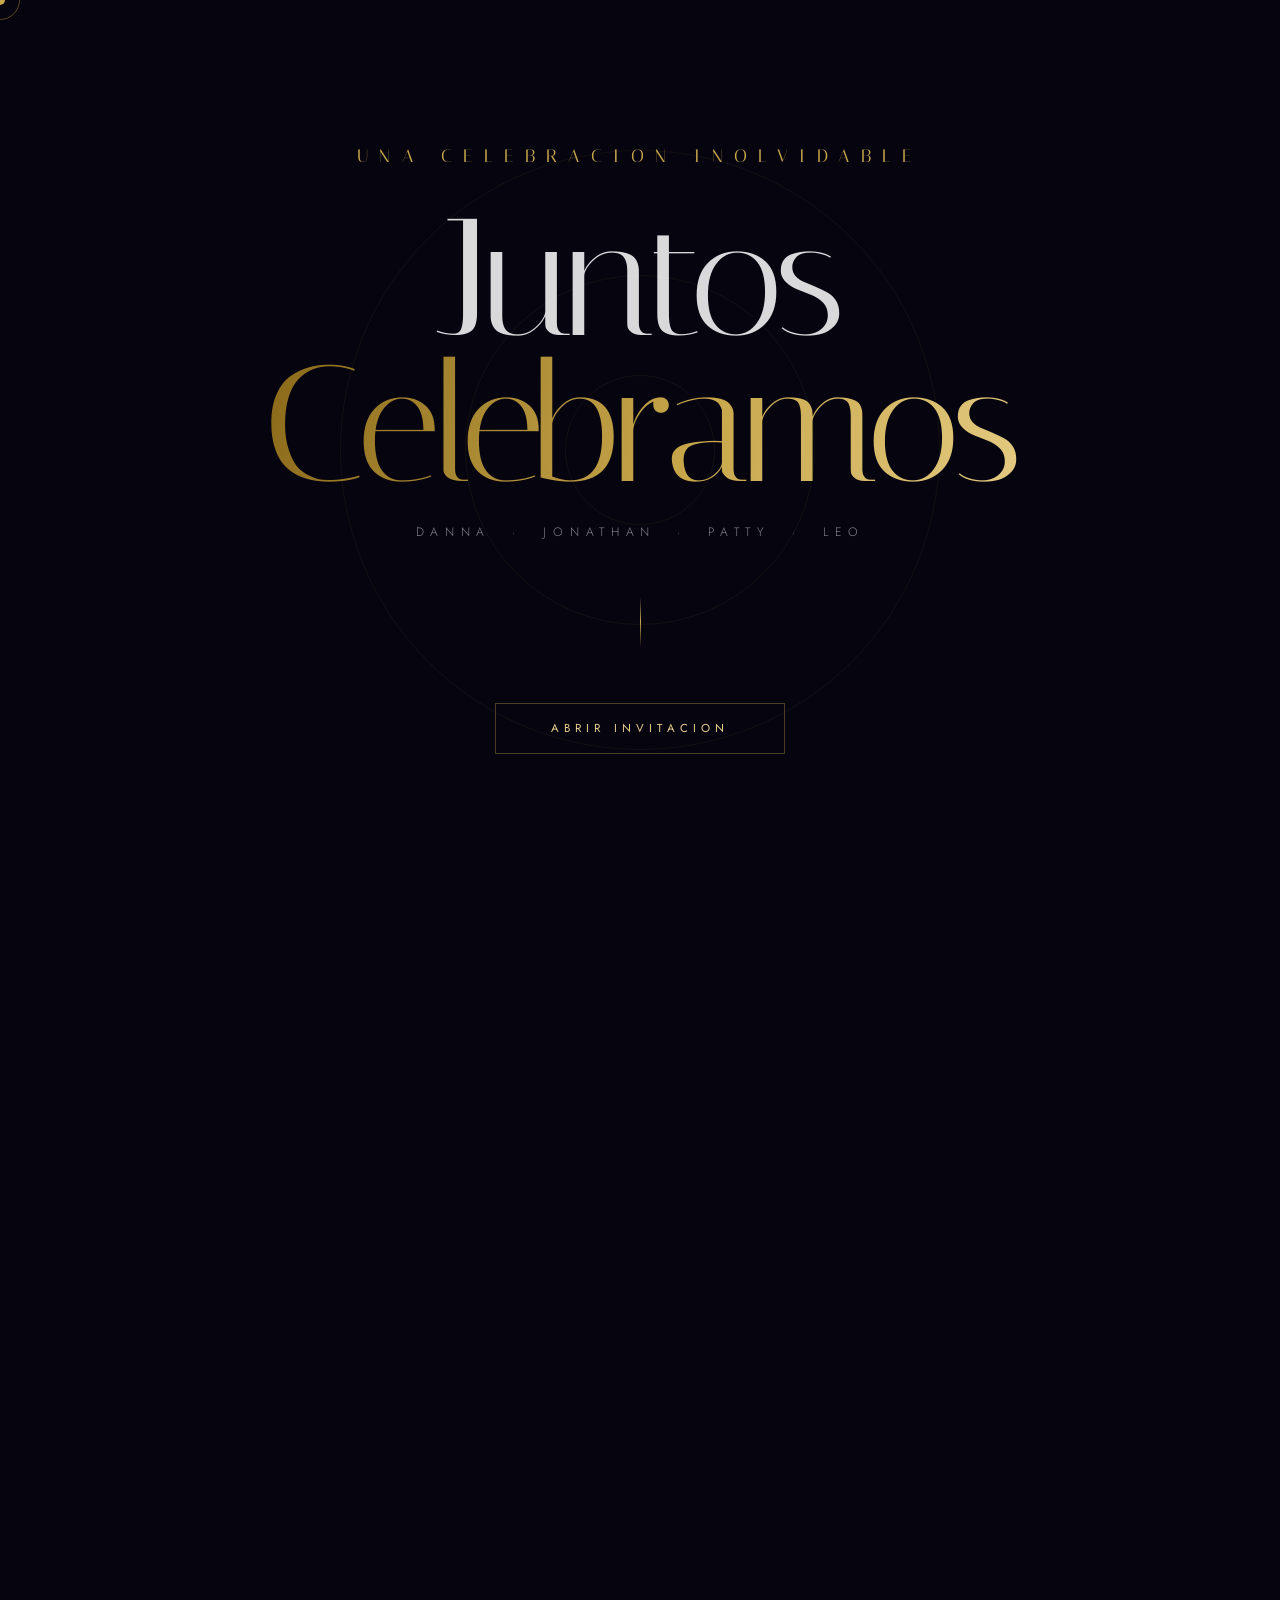
==== k/invitacion_celebracion5.html @ 56199441 "Add files via upload" ====
<!DOCTYPE html>
<html lang="es">
<head>
<meta charset="UTF-8">
<meta name="viewport" content="width=device-width, initial-scale=1.0">
<title>Celebracion - Danna Jonathan Patty Leo</title>
<link href="https://fonts.googleapis.com/css2?family=Italiana&family=EB+Garamond:ital,wght@0,400;1,400&family=Jost:wght@200;300;400;500&display=swap" rel="stylesheet">
<style>
*{margin:0;padding:0;box-sizing:border-box}
:root{--g:#C9A84C;--g2:#E8D08A;--g3:#F7EDBC;--gd:#8A6A1A;--ink:#06040F;--deep:#0C0A1E;--mid:#100E22;--vio:#1A1238;--w:rgba(255,255,255,.85);--wm:rgba(255,255,255,.5);--ws:rgba(255,255,255,.22)}
html{scroll-behavior:smooth}
body{font-family:'Jost',sans-serif;background:var(--ink);color:#fff;overflow-x:hidden;cursor:none}
#CUR{position:fixed;width:10px;height:10px;background:var(--g);border-radius:50%;pointer-events:none;z-index:9999;transform:translate(-50%,-50%);transition:width .2s,height .2s}
#CUR2{position:fixed;width:40px;height:40px;border:1px solid rgba(201,168,76,.4);border-radius:50%;pointer-events:none;z-index:9998;transform:translate(-50%,-50%);transition:width .3s,height .3s,border-color .3s}
body.hov #CUR{width:6px;height:6px;background:#fff}
body.hov #CUR2{width:64px;height:64px;border-color:rgba(201,168,76,.7)}
body.click #CUR{width:16px;height:16px}
body.click #CUR2{width:28px;height:28px}
#BGCV{position:fixed;inset:0;z-index:0;pointer-events:none}
.rpl{position:fixed;border-radius:50%;pointer-events:none;z-index:2;border:1px solid rgba(201,168,76,.5);transform:translate(-50%,-50%) scale(0);animation:rplOut .8s ease-out forwards}
@keyframes rplOut{to{transform:translate(-50%,-50%) scale(6);opacity:0}}
#WS{position:fixed;inset:0;z-index:1000;background:var(--ink);display:flex;flex-direction:column;align-items:center;justify-content:center;transition:clip-path 1.6s cubic-bezier(.9,0,.1,1);overflow:hidden;clip-path:circle(150% at 50% 50%)}
#WS.out{clip-path:circle(0% at 50% 50%)}
.wsring{position:absolute;border-radius:50%;border:1px solid rgba(201,168,76,.07);animation:xpand 7s ease-out infinite}
@keyframes xpand{0%{transform:scale(.1);opacity:.9}100%{transform:scale(5);opacity:0}}
.wslog{font-family:'Italiana',serif;font-size:clamp(.9rem,1.8vw,1.1rem);letter-spacing:.65em;text-transform:uppercase;color:var(--g);margin-bottom:2.5rem;opacity:0;animation:riseIn 1.2s .4s cubic-bezier(.16,1,.3,1) forwards}
.wsh{font-family:'Italiana',serif;font-size:clamp(4rem,13vw,11rem);line-height:.88;text-align:center;letter-spacing:-.03em;opacity:0;animation:riseIn 1.4s .7s cubic-bezier(.16,1,.3,1) forwards}
.wsh .t1{display:block;color:var(--w)}
.wsh .t2{display:block;background:linear-gradient(105deg,var(--gd) 0%,var(--g) 30%,var(--g2) 55%,var(--g3) 70%,var(--g) 100%);background-size:200% auto;-webkit-background-clip:text;-webkit-text-fill-color:transparent;background-clip:text;animation:shine 3s linear infinite 2s}
@keyframes shine{0%{background-position:0%}100%{background-position:200%}}
.wsnm{font-size:clamp(.62rem,1.2vw,.76rem);font-weight:300;letter-spacing:.55em;text-transform:uppercase;color:var(--wm);margin:1.5rem 0 3.5rem;opacity:0;animation:riseIn 1.2s 1.1s cubic-bezier(.16,1,.3,1) forwards}
.wsvl{width:1px;height:50px;background:linear-gradient(180deg,transparent,var(--g),transparent);margin-bottom:3.5rem;opacity:0;animation:fadeIn 1s 1.4s forwards}
.wsbtn{opacity:0;animation:riseIn 1s 1.6s cubic-bezier(.16,1,.3,1) forwards;position:relative;overflow:hidden;padding:1.1rem 3.5rem;background:transparent;border:none;font-family:'Jost',sans-serif;font-size:.72rem;font-weight:400;letter-spacing:.45em;text-transform:uppercase;color:var(--g2);cursor:none}
.wsbtn::before,.wsbtn::after{content:'';position:absolute;border:1px solid rgba(201,168,76,.35);transition:all .5s cubic-bezier(.16,1,.3,1)}
.wsbtn::before{inset:0}.wsbtn::after{inset:-5px;opacity:0}
.wsbtn:hover::before{inset:4px;border-color:rgba(201,168,76,.8)}.wsbtn:hover::after{opacity:1}
.wsbtn .bf{position:absolute;inset:0;background:linear-gradient(135deg,rgba(201,168,76,.04),rgba(201,168,76,.14));transform:scaleX(0);transform-origin:left;transition:transform .4s cubic-bezier(.16,1,.3,1)}
.wsbtn:hover .bf{transform:scaleX(1)}.wsbtn span{position:relative}
#NAV{position:fixed;top:0;left:0;right:0;z-index:500;padding:1.4rem 3rem;display:flex;align-items:center;justify-content:space-between;transition:background .4s,backdrop-filter .4s}
#NAV.sc{background:rgba(6,4,15,.75);backdrop-filter:blur(20px);border-bottom:1px solid rgba(201,168,76,.08)}
.nl{font-family:'Italiana',serif;font-size:1.1rem;letter-spacing:.3em;color:var(--g);text-decoration:none}
.nls{display:flex;gap:2rem}
.nls a{font-size:.62rem;font-weight:300;letter-spacing:.4em;text-transform:uppercase;color:var(--wm);text-decoration:none;cursor:none;transition:color .3s;position:relative}
.nls a::after{content:'';position:absolute;bottom:-3px;left:0;width:0;height:1px;background:var(--g);transition:width .3s}
.nls a:hover{color:var(--g2)}.nls a:hover::after{width:100%}
@media(max-width:600px){.nls{display:none}}
#HERO{min-height:100vh;display:grid;place-items:center;text-align:center;padding:8rem 2rem;overflow:hidden;position:relative;background:radial-gradient(ellipse 80% 60% at 15% 50%,rgba(50,20,120,.35) 0%,transparent 60%),radial-gradient(ellipse 60% 50% at 85% 30%,rgba(201,168,76,.07) 0%,transparent 55%),linear-gradient(170deg,var(--ink) 0%,var(--deep) 40%,var(--vio) 100%)}
.htilt{transform-style:preserve-3d;transition:transform .1s linear;will-change:transform}
.hpre{font-size:.68rem;font-weight:300;letter-spacing:.6em;text-transform:uppercase;color:var(--g);margin-bottom:2rem;opacity:0;transform:translateY(15px);transition:all .8s .1s}
.hh{font-family:'Italiana',serif;font-size:clamp(4.5rem,13vw,11rem);line-height:.87;letter-spacing:-.025em;color:#fff;opacity:0;transform:translateY(25px);transition:all 1s .25s cubic-bezier(.16,1,.3,1);margin-bottom:.15em}
.hh em{display:block;font-style:italic;background:linear-gradient(135deg,var(--gd),var(--g) 40%,var(--g2) 60%,var(--g3));-webkit-background-clip:text;-webkit-text-fill-color:transparent;background-clip:text}
.hrl{display:flex;align-items:center;gap:1.5rem;width:min(420px,80%);margin:2.5rem auto;opacity:0;transition:opacity .8s .5s}
.hrl::before,.hrl::after{content:'';flex:1;height:.5px;background:linear-gradient(90deg,transparent,rgba(201,168,76,.45))}
.hrl::after{background:linear-gradient(270deg,transparent,rgba(201,168,76,.45))}.hrl span{color:var(--g);font-size:1rem;flex-shrink:0}
.hbd{font-size:clamp(.85rem,1.6vw,1rem);font-weight:300;line-height:2;letter-spacing:.04em;color:rgba(255,255,255,.6);max-width:620px;opacity:0;transform:translateY(15px);transition:all .9s .6s}
.hq{margin-top:2.5rem;font-family:'EB Garamond',serif;font-size:clamp(1.05rem,2.3vw,1.45rem);font-style:italic;color:var(--g2);max-width:580px;line-height:1.65;opacity:0;transform:translateY(15px);transition:all .9s .8s}
.hcta{margin-top:3rem;display:flex;gap:1.2rem;justify-content:center;flex-wrap:wrap;opacity:0;transform:translateY(15px);transition:all .9s 1s}
.hi .hpre,.hi .hh,.hi .hrl,.hi .hbd,.hi .hq,.hi .hcta{opacity:1;transform:translateY(0)}
.orb{position:absolute;border-radius:50%;pointer-events:none;filter:blur(80px)}
.o1{width:600px;height:600px;background:rgba(45,20,110,.25);top:-10%;left:-15%}
.o2{width:400px;height:400px;background:rgba(201,168,76,.06);bottom:0;right:-10%}
.scue{position:absolute;bottom:3rem;left:50%;transform:translateX(-50%);display:flex;flex-direction:column;align-items:center;gap:.6rem;opacity:0;animation:fadeIn 1s 3s forwards}
.scue span{font-size:.58rem;letter-spacing:.45em;text-transform:uppercase;color:var(--ws)}
.scl{width:1px;height:50px;background:linear-gradient(180deg,rgba(201,168,76,.5),transparent);animation:sclA 2s ease-in-out infinite}
@keyframes sclA{0%{transform:scaleY(0);transform-origin:top;opacity:0}50%{transform:scaleY(1);transform-origin:top;opacity:1}51%{transform-origin:bottom}100%{transform:scaleY(0);transform-origin:bottom;opacity:0}}
.ba{display:inline-flex;align-items:center;gap:.6rem;padding:.9rem 2.2rem;border:1px solid rgba(201,168,76,.35);border-radius:50px;background:transparent;color:var(--g2);font-family:'Jost',sans-serif;font-size:.68rem;font-weight:400;letter-spacing:.35em;text-transform:uppercase;cursor:none;text-decoration:none;transition:all .35s cubic-bezier(.16,1,.3,1);position:relative;overflow:hidden}
.ba::before{content:'';position:absolute;inset:0;background:rgba(201,168,76,.08);transform:scaleX(0);transform-origin:left;transition:transform .35s cubic-bezier(.16,1,.3,1)}
.ba:hover::before{transform:scaleX(1)}.ba:hover{border-color:rgba(201,168,76,.65);transform:translateY(-3px);box-shadow:0 12px 30px rgba(201,168,76,.12)}.ba span{position:relative}
.bs{display:inline-flex;align-items:center;gap:.6rem;padding:.9rem 2.2rem;border:none;border-radius:50px;background:linear-gradient(105deg,var(--gd),var(--g),var(--g2));background-size:200% auto;color:#06040F;font-family:'Jost',sans-serif;font-size:.68rem;font-weight:500;letter-spacing:.35em;text-transform:uppercase;cursor:none;text-decoration:none;transition:all .35s cubic-bezier(.16,1,.3,1)}
.bs:hover{background-position:100%;transform:translateY(-3px);box-shadow:0 12px 30px rgba(201,168,76,.35)}
.mq-wrap{overflow:hidden;border-top:1px solid rgba(201,168,76,.1);border-bottom:1px solid rgba(201,168,76,.1);padding:.8rem 0;background:rgba(201,168,76,.03);position:relative;z-index:2}
.mq-track{display:flex;width:max-content;animation:mqScroll 28s linear infinite}
.mq-track:hover{animation-play-state:paused}
.mq-item{font-family:'Italiana',serif;font-size:1.3rem;color:rgba(201,168,76,.5);padding:0 3rem;white-space:nowrap;transition:color .3s;cursor:none}
.mq-item:hover{color:var(--g2)}.mq-sep{color:rgba(201,168,76,.25);padding:0 .5rem}
@keyframes mqScroll{from{transform:translateX(0)}to{transform:translateX(-50%)}}
.sec{padding:7rem 2rem;overflow:hidden;position:relative;z-index:1}
.sec-in{max-width:1080px;margin:0 auto}
.ey{display:block;font-size:.62rem;font-weight:400;letter-spacing:.55em;text-transform:uppercase;color:var(--g);margin-bottom:1.2rem}
.sh{font-family:'Italiana',serif;font-size:clamp(2.8rem,6vw,5.2rem);line-height:1;color:#fff}
.sh em{font-style:italic;color:var(--g2)}
.rv{opacity:0;transform:translateY(32px);transition:opacity .9s cubic-bezier(.16,1,.3,1),transform .9s cubic-bezier(.16,1,.3,1)}
.rv.on{opacity:1;transform:none}
.rv[data-d="1"]{transition-delay:.1s}.rv[data-d="2"]{transition-delay:.2s}.rv[data-d="3"]{transition-delay:.3s}.rv[data-d="4"]{transition-delay:.4s}.rv[data-d="5"]{transition-delay:.5s}
#CD{background:radial-gradient(ellipse 70% 50% at 50% 50%,rgba(45,20,110,.3) 0%,transparent 70%),var(--deep);text-align:center}
.cdr{display:flex;align-items:flex-start;justify-content:center;gap:clamp(.5rem,2vw,1.5rem);flex-wrap:wrap;margin-top:4rem}
.cdu{display:flex;flex-direction:column;align-items:center;gap:.8rem}
.cdf{width:clamp(75px,13vw,115px);height:clamp(75px,13vw,115px);position:relative;display:flex;align-items:center;justify-content:center;cursor:none}
.cdf::before{content:'';position:absolute;inset:0;border-radius:16px;background:linear-gradient(145deg,rgba(255,255,255,.03),rgba(255,255,255,.01));border:1px solid rgba(201,168,76,.15);box-shadow:inset 0 1px 0 rgba(201,168,76,.1),0 20px 40px rgba(0,0,0,.4)}
.cdf::after{content:'';position:absolute;top:0;left:20%;right:20%;height:1px;background:linear-gradient(90deg,transparent,rgba(201,168,76,.4),transparent)}
.cdf.pa{animation:cdP .3s ease}
@keyframes cdP{0%{transform:scale(1)}50%{transform:scale(1.05)}100%{transform:scale(1)}}
.cdn{font-family:'Italiana',serif;font-size:clamp(2rem,5vw,3.2rem);color:var(--g2);position:relative;line-height:1}
.cdl{font-size:.58rem;font-weight:300;letter-spacing:.45em;text-transform:uppercase;color:var(--ws)}
.cddot{font-family:'Italiana',serif;font-size:2rem;color:rgba(201,168,76,.25);align-self:center;margin-top:-1.5rem;user-select:none}
#GR{background:radial-gradient(ellipse 90% 60% at -10% 60%,rgba(40,15,100,.4) 0%,transparent 55%),var(--mid)}
.grlay{display:grid;grid-template-columns:1fr 1fr;gap:4rem;align-items:center;margin-top:4rem}
@media(max-width:768px){.grlay,.bdlay{grid-template-columns:1fr;gap:3rem}}
.grvis{position:relative;height:400px;display:flex;align-items:center;justify-content:center}
.gorb{position:absolute;width:280px;height:280px;border-radius:50%;background:radial-gradient(circle at 35% 35%,rgba(201,168,76,.12) 0%,rgba(40,15,100,.15) 50%,transparent 70%);border:1px solid rgba(201,168,76,.1);animation:slPulse 5s ease-in-out infinite}
.gorb2{position:absolute;width:200px;height:200px;border-radius:50%;border:1px dashed rgba(201,168,76,.12);animation:slSpin 20s linear infinite}
@keyframes slPulse{0%,100%{transform:scale(1);opacity:.7}50%{transform:scale(1.08);opacity:1}}
@keyframes slSpin{from{transform:rotate(0deg)}to{transform:rotate(360deg)}}
.giw{position:relative;z-index:1;cursor:none}.gif{font-size:5rem;filter:drop-shadow(0 0 30px rgba(201,168,76,.4));animation:floatI 4s ease-in-out infinite;display:block;transition:transform .3s}
@keyframes floatI{0%,100%{transform:translateY(0)}50%{transform:translateY(-14px)}}
.giw:hover .gif{animation:none;transform:scale(1.2) rotate(-8deg)}
.gtag{position:absolute;background:rgba(12,9,30,.85);border:1px solid rgba(201,168,76,.2);backdrop-filter:blur(10px);border-radius:50px;padding:.5rem 1.2rem;font-size:.72rem;font-weight:300;letter-spacing:.2em;color:var(--g2);transition:all .3s;cursor:none}
.gtag:hover{background:rgba(201,168,76,.1);border-color:rgba(201,168,76,.4);transform:scale(1.05)}
.gt1{top:15%;left:0}.gt2{bottom:20%;right:0}
.gnm{font-family:'Italiana',serif;font-size:clamp(2.2rem,4.5vw,3.5rem);line-height:1.05;color:#fff;margin-bottom:1.5rem}
.gnm em{font-style:italic;color:var(--g2)}
.gbdy{font-size:.9rem;font-weight:300;line-height:1.95;color:rgba(255,255,255,.58);margin-bottom:2rem}
.pill{display:inline-flex;align-items:center;gap:.6rem;padding:.55rem 1.2rem;border:1px solid rgba(201,168,76,.2);border-radius:50px;font-size:.68rem;font-weight:400;letter-spacing:.25em;text-transform:uppercase;color:var(--g);background:rgba(201,168,76,.04);transition:all .3s;cursor:none}
.pill:hover{background:rgba(201,168,76,.1);border-color:rgba(201,168,76,.4);transform:translateY(-2px)}.pill::before{content:'';width:5px;height:5px;border-radius:50%;background:var(--g);flex-shrink:0}
#BD{background:radial-gradient(ellipse 80% 55% at 110% 40%,rgba(35,15,90,.45) 0%,transparent 55%),var(--deep);overflow:hidden}
#CFW{position:absolute;inset:0;pointer-events:none;overflow:hidden}
.cp{position:absolute;top:-10px;width:6px;height:10px;border-radius:2px;animation:cfA linear infinite}
@keyframes cfA{0%{transform:translateY(0) rotate(0deg);opacity:1}100%{transform:translateY(105vh) rotate(600deg);opacity:.3}}
.bdlay{display:grid;grid-template-columns:1fr 1fr;gap:4rem;align-items:center;margin-top:4rem}
.bcard{background:rgba(255,255,255,.025);border:1px solid rgba(201,168,76,.12);border-radius:20px;padding:2rem;display:flex;align-items:center;gap:1.5rem;transition:all .45s cubic-bezier(.16,1,.3,1);position:relative;overflow:hidden;cursor:none;margin-bottom:1.5rem}
.bcard::before{content:'';position:absolute;inset:0;background:linear-gradient(135deg,rgba(201,168,76,.04) 0%,transparent 50%);opacity:0;transition:opacity .4s}
.bcard:hover{transform:translateX(10px) scale(1.01);border-color:rgba(201,168,76,.35);box-shadow:0 0 40px rgba(201,168,76,.07)}.bcard:hover::before{opacity:1}
.bico{font-size:2.5rem;flex-shrink:0;filter:drop-shadow(0 0 12px rgba(201,168,76,.4));transition:transform .3s}
.bcard:hover .bico{transform:scale(1.2) rotate(10deg)}
.bnm{font-family:'Italiana',serif;font-size:clamp(1.5rem,3vw,2.2rem);color:#fff;line-height:1;margin-bottom:.4rem}
.bsub{font-size:.8rem;font-weight:300;color:rgba(255,255,255,.45);line-height:1.6}
#GA{background:var(--mid);text-align:center}
.gg{display:grid;grid-template-columns:repeat(2,1fr);gap:1.2rem;margin-top:4rem;perspective:1200px}
@media(max-width:600px){.gg{grid-template-columns:1fr}}
.gc{aspect-ratio:4/3;perspective:600px;cursor:none}
.gin{width:100%;height:100%;transform-style:preserve-3d;transition:transform .7s cubic-bezier(.16,1,.3,1);position:relative}
.gc:hover .gin{transform:rotateY(180deg)}
.gfront,.gback{position:absolute;inset:0;border-radius:16px;backface-visibility:hidden;display:flex;flex-direction:column;align-items:center;justify-content:center;gap:.8rem;border:1px solid rgba(201,168,76,.12)}
.gfront{background:linear-gradient(135deg,rgba(40,20,90,.4),rgba(8,6,16,.8))}
.gback{background:linear-gradient(135deg,rgba(20,10,50,.9),rgba(201,168,76,.08));transform:rotateY(180deg);padding:1.5rem}
.gfi{font-size:2.5rem;opacity:.35}.gft{font-family:'EB Garamond',serif;font-size:1rem;font-style:italic;color:rgba(255,255,255,.25)}
.gbt{font-family:'Italiana',serif;font-size:1.4rem;color:var(--g2);margin-bottom:.5rem}
.gbb{font-size:.78rem;font-weight:300;color:rgba(255,255,255,.5);line-height:1.7}
.ghint{font-size:.62rem;font-weight:300;letter-spacing:.4em;text-transform:uppercase;color:rgba(255,255,255,.2);margin-top:1.5rem}
#MSG{background:radial-gradient(ellipse 70% 60% at 50% 50%,rgba(25,10,70,.5) 0%,transparent 65%),var(--mid);text-align:center}
.mcw{position:relative;margin:3.5rem auto 0;max-width:700px;border-radius:20px;border:1px solid rgba(201,168,76,.12);overflow:hidden;background:rgba(255,255,255,.015)}
#MCV{display:block;width:100%;height:300px;cursor:none}
.mhint{font-size:.62rem;font-weight:300;letter-spacing:.4em;text-transform:uppercase;color:rgba(255,255,255,.2);margin-top:1rem}
.mwords{display:flex;flex-wrap:wrap;justify-content:center;gap:.7rem;margin-top:2.5rem;max-width:700px;margin-left:auto;margin-right:auto}
.mw{padding:.5rem 1.2rem;border:1px solid rgba(201,168,76,.15);border-radius:50px;font-size:.75rem;font-weight:300;letter-spacing:.2em;color:rgba(255,255,255,.45);cursor:none;transition:all .3s;user-select:none}
.mw:hover,.mw.act{background:rgba(201,168,76,.1);border-color:rgba(201,168,76,.4);color:var(--g2);transform:scale(1.05)}
#DT{background:radial-gradient(ellipse 80% 60% at 50% 100%,rgba(30,15,80,.4) 0%,transparent 60%),var(--vio)}
.dg{display:grid;grid-template-columns:repeat(3,1fr);gap:1.5rem;margin-top:4rem}
@media(max-width:600px){.dg{grid-template-columns:1fr}}
.dc{position:relative;background:rgba(255,255,255,.02);border:1px solid rgba(201,168,76,.12);border-radius:20px;padding:3rem 2rem 2.5rem;text-align:center;overflow:hidden;transition:all .4s cubic-bezier(.16,1,.3,1);cursor:none}
.dc::after{content:'';position:absolute;top:0;left:0;right:0;height:1px;background:linear-gradient(90deg,transparent,var(--g),transparent);transform:scaleX(0);transition:transform .4s}
.dc:hover{transform:translateY(-8px);border-color:rgba(201,168,76,.25);box-shadow:0 30px 60px rgba(0,0,0,.5)}.dc:hover::after{transform:scaleX(1)}
.dico{font-size:2.8rem;margin-bottom:1.5rem;display:block;filter:drop-shadow(0 0 15px rgba(201,168,76,.35))}
.dlbl{font-size:.6rem;font-weight:400;letter-spacing:.5em;text-transform:uppercase;color:var(--g);margin-bottom:.6rem}
.dval{font-family:'EB Garamond',serif;font-size:clamp(1.1rem,2vw,1.5rem);color:var(--w);line-height:1.4}
.dedit{font-size:.7rem;font-weight:300;color:rgba(255,255,255,.2);margin-top:.4rem;font-style:italic}
#MP{background:var(--deep)}
.mf{margin-top:3.5rem;border-radius:20px;overflow:hidden;border:1px solid rgba(201,168,76,.12);height:360px;background:radial-gradient(ellipse at 40% 60%,rgba(40,20,90,.5) 0%,rgba(8,6,16,.9) 70%);display:flex;flex-direction:column;align-items:center;justify-content:center;gap:1.5rem;position:relative;transition:border-color .3s}
.mf:hover{border-color:rgba(201,168,76,.25)}
.mico{font-size:3.5rem;filter:drop-shadow(0 0 20px rgba(201,168,76,.5))}.mcap{font-family:'EB Garamond',serif;font-size:1.2rem;font-style:italic;color:rgba(255,255,255,.3)}
#RV{background:radial-gradient(ellipse 90% 70% at 50% 0%,rgba(35,15,90,.4) 0%,transparent 55%),var(--mid);text-align:center}
.rw{max-width:540px;margin:3.5rem auto 0}
.inp,.ta{width:100%;background:rgba(255,255,255,.03);border:1px solid rgba(201,168,76,.15);border-radius:12px;padding:1.05rem 1.4rem;font-family:'Jost',sans-serif;font-size:.88rem;font-weight:300;color:#fff;outline:none;margin-bottom:1rem;transition:all .3s}
.inp::placeholder,.ta::placeholder{color:rgba(255,255,255,.22)}
.inp:focus,.ta:focus{border-color:rgba(201,168,76,.4);background:rgba(255,255,255,.05);box-shadow:0 0 0 4px rgba(201,168,76,.05)}
.ta{min-height:110px;resize:vertical}
.rctr{display:flex;align-items:center;gap:1rem;margin-bottom:1rem;border:1px solid rgba(201,168,76,.15);border-radius:12px;padding:.6rem 1rem;background:rgba(255,255,255,.02)}
.rctr span{font-size:.72rem;font-weight:300;letter-spacing:.3em;text-transform:uppercase;color:rgba(255,255,255,.4);flex:1}
.cb{width:36px;height:36px;border-radius:50%;border:1px solid rgba(201,168,76,.25);background:transparent;color:var(--g2);font-size:1.1rem;cursor:none;transition:all .3s;display:flex;align-items:center;justify-content:center}
.cb:hover{background:rgba(201,168,76,.1);border-color:rgba(201,168,76,.5)}
.cnum{font-family:'Italiana',serif;font-size:1.6rem;color:var(--g2);min-width:30px;text-align:center}
.moods{display:flex;gap:.7rem;justify-content:center;flex-wrap:wrap;margin-bottom:1.2rem}
.mb{padding:.45rem 1rem;border:1px solid rgba(201,168,76,.15);border-radius:50px;background:transparent;color:rgba(255,255,255,.45);font-family:'Jost',sans-serif;font-size:.75rem;cursor:none;transition:all .3s}
.mb:hover,.mb.sel{background:rgba(201,168,76,.1);border-color:rgba(201,168,76,.4);color:var(--g2)}
.bg{width:100%;padding:1.15rem;border:none;border-radius:12px;cursor:none;font-family:'Jost',sans-serif;font-size:.75rem;font-weight:500;letter-spacing:.4em;text-transform:uppercase;color:#06040F;background:linear-gradient(105deg,#A07820 0%,var(--g) 30%,var(--g2) 55%,var(--g3) 75%,var(--g) 100%);background-size:200% auto;transition:all .4s;margin-top:.5rem;position:relative;overflow:hidden}
.bg:hover{background-position:100%;transform:translateY(-3px);box-shadow:0 15px 40px rgba(201,168,76,.3)}.bg::after{content:'';position:absolute;inset:0;background:linear-gradient(90deg,transparent 25%,rgba(255,255,255,.15) 50%,transparent 75%);transform:translateX(-100%);transition:transform .5s}.bg:hover::after{transform:translateX(100%)}
.sbox{display:none;padding:3.5rem 2rem;border:1px solid rgba(201,168,76,.2);border-radius:20px;background:rgba(201,168,76,.04);text-align:center}
.si{font-size:3.5rem;display:block;margin-bottom:1.2rem;animation:pop .5s cubic-bezier(.16,1,.3,1)}
@keyframes pop{from{transform:scale(0)}to{transform:scale(1)}}
.sh2{font-family:'Italiana',serif;font-size:2.2rem;color:var(--g2);margin-bottom:.8rem}
.sp{font-size:.88rem;font-weight:300;color:rgba(255,255,255,.5);line-height:1.7}
.sw{display:flex;align-items:center;justify-content:center;gap:3px;height:24px;margin-top:.8rem}
.sb2{width:3px;border-radius:2px;background:var(--g);animation:swA .8s ease-in-out infinite}
.sb2:nth-child(1){animation-delay:0s}.sb2:nth-child(2){animation-delay:.1s}.sb2:nth-child(3){animation-delay:.2s}.sb2:nth-child(4){animation-delay:.3s}.sb2:nth-child(5){animation-delay:.4s}
@keyframes swA{0%,100%{height:4px;opacity:.4}50%{height:20px;opacity:1}}
#FN{padding:10rem 2rem;background:radial-gradient(ellipse 70% 60% at 50% 50%,rgba(30,10,80,.5) 0%,transparent 65%),var(--ink);text-align:center}
.fst{display:flex;justify-content:center;gap:1.5rem;color:var(--g);font-size:.7rem;letter-spacing:.5em;margin-bottom:3rem}
.fq{font-family:'EB Garamond',serif;font-size:clamp(1.2rem,2.8vw,2rem);font-style:italic;font-weight:400;line-height:1.7;color:rgba(255,255,255,.65);max-width:680px;margin:0 auto 3rem}
.fq::before{content:'\201C';font-size:5rem;line-height:0;display:block;color:rgba(201,168,76,.2);margin-bottom:1rem}
.fnm{font-family:'Italiana',serif;font-size:clamp(1.8rem,4.5vw,3.5rem);background:linear-gradient(135deg,var(--gd),var(--g),var(--g2));-webkit-background-clip:text;-webkit-text-fill-color:transparent;background-clip:text;letter-spacing:.08em;cursor:none}
footer{background:rgba(0,0,0,.5);border-top:1px solid rgba(201,168,76,.08);padding:2.5rem 2rem;text-align:center;position:relative;z-index:1}
.ftl{width:100px;height:1px;background:linear-gradient(90deg,transparent,rgba(201,168,76,.3),transparent);margin:0 auto 1.5rem}
.ftt{font-size:.62rem;font-weight:300;letter-spacing:.4em;text-transform:uppercase;color:rgba(255,255,255,.18)}
#TOAST{position:fixed;bottom:2rem;left:50%;transform:translateX(-50%) translateY(80px);background:rgba(12,9,30,.92);border:1px solid rgba(201,168,76,.3);border-radius:50px;padding:.7rem 1.8rem;font-size:.72rem;font-weight:300;letter-spacing:.2em;color:var(--g2);backdrop-filter:blur(20px);z-index:800;transition:transform .4s cubic-bezier(.16,1,.3,1),opacity .4s;opacity:0;white-space:nowrap}
#TOAST.show{transform:translateX(-50%) translateY(0);opacity:1}
.fwcv{position:fixed;inset:0;pointer-events:none;z-index:200}
@keyframes riseIn{from{opacity:0;transform:translateY(22px)}to{opacity:1;transform:translateY(0)}}
@keyframes fadeIn{from{opacity:0}to{opacity:1}}

/* ── MUSIC VISUALIZER ── */
#MUS{background:radial-gradient(ellipse 80% 60% at 50% 50%,rgba(20,8,60,.6) 0%,transparent 65%),var(--ink);text-align:center}
.mus-wrap{position:relative;max-width:700px;margin:3.5rem auto 0;border-radius:20px;overflow:hidden;border:1px solid rgba(201,168,76,.12);padding:2.5rem 2rem;background:rgba(255,255,255,.015)}
#MVC{display:block;width:100%;height:120px}
.mus-controls{display:flex;align-items:center;justify-content:center;gap:1.5rem;margin-top:1.5rem;flex-wrap:wrap}
.mus-btn{width:52px;height:52px;border-radius:50%;border:1px solid rgba(201,168,76,.3);background:rgba(201,168,76,.05);color:var(--g2);font-size:1.3rem;cursor:none;transition:all .3s;display:flex;align-items:center;justify-content:center}
.mus-btn:hover{background:rgba(201,168,76,.15);border-color:rgba(201,168,76,.6);transform:scale(1.1);box-shadow:0 0 20px rgba(201,168,76,.2)}
.mus-btn.active{background:rgba(201,168,76,.2);border-color:var(--g)}
.mus-track{flex:1;max-width:300px;height:2px;background:rgba(255,255,255,.08);border-radius:2px;cursor:none;position:relative}
.mus-progress{height:100%;background:linear-gradient(90deg,var(--gd),var(--g));border-radius:2px;width:0%;transition:width .1s linear}
.mus-label{font-size:.65rem;font-weight:300;letter-spacing:.4em;text-transform:uppercase;color:rgba(255,255,255,.3)}
.mus-songs{display:flex;gap:.7rem;justify-content:center;flex-wrap:wrap;margin-top:1.5rem}
.msong{padding:.4rem 1rem;border:1px solid rgba(201,168,76,.12);border-radius:50px;font-size:.68rem;font-weight:300;letter-spacing:.15em;color:rgba(255,255,255,.4);cursor:none;transition:all .3s}
.msong:hover,.msong.on{background:rgba(201,168,76,.08);border-color:rgba(201,168,76,.3);color:var(--g2)}

/* ── TIMELINE ── */
#TL{background:radial-gradient(ellipse 70% 55% at 0% 50%,rgba(35,15,90,.4) 0%,transparent 55%),var(--mid)}
.tl-line{position:relative;max-width:700px;margin:4rem auto 0;padding-left:2rem}
.tl-line::before{content:'';position:absolute;left:0;top:0;bottom:0;width:1px;background:linear-gradient(180deg,transparent,rgba(201,168,76,.4) 10%,rgba(201,168,76,.4) 90%,transparent)}
.tl-item{position:relative;padding:0 0 3rem 2.5rem;cursor:none}
.tl-item::before{content:'';position:absolute;left:-5px;top:6px;width:11px;height:11px;border-radius:50%;background:var(--ink);border:2px solid rgba(201,168,76,.4);transition:all .4s;box-shadow:0 0 0 0 rgba(201,168,76,.3)}
.tl-item:hover::before{border-color:var(--g);box-shadow:0 0 0 6px rgba(201,168,76,.12);background:rgba(201,168,76,.1)}
.tl-dot-glow{position:absolute;left:-8px;top:3px;width:17px;height:17px;border-radius:50%;background:rgba(201,168,76,.08);opacity:0;transition:opacity .3s}
.tl-item:hover .tl-dot-glow{opacity:1;animation:dotPulse 1.5s ease-in-out infinite}
@keyframes dotPulse{0%,100%{transform:scale(1)}50%{transform:scale(1.5)}}
.tl-year{font-size:.6rem;font-weight:400;letter-spacing:.5em;text-transform:uppercase;color:var(--g);margin-bottom:.4rem}
.tl-title{font-family:'Italiana',serif;font-size:clamp(1.3rem,2.5vw,1.8rem);color:#fff;margin-bottom:.5rem;line-height:1.1}
.tl-body{font-size:.85rem;font-weight:300;line-height:1.85;color:rgba(255,255,255,.5)}
.tl-emoji{position:absolute;right:0;top:0;font-size:2rem;filter:drop-shadow(0 0 10px rgba(201,168,76,.3));opacity:.6;transition:opacity .3s,transform .3s}
.tl-item:hover .tl-emoji{opacity:1;transform:scale(1.2) rotate(-5deg)}

/* ── PHOTO UPLOAD ── */
#PH{background:radial-gradient(ellipse 80% 50% at 80% 50%,rgba(30,10,80,.4) 0%,transparent 55%),var(--deep)}
.ph-grid{display:grid;grid-template-columns:repeat(3,1fr);gap:1rem;margin-top:3.5rem;max-width:800px;margin-left:auto;margin-right:auto}
@media(max-width:600px){.ph-grid{grid-template-columns:repeat(2,1fr)}}
.ph-slot{aspect-ratio:1;border-radius:16px;border:1px dashed rgba(201,168,76,.2);background:rgba(255,255,255,.02);display:flex;flex-direction:column;align-items:center;justify-content:center;gap:.6rem;cursor:none;transition:all .4s;position:relative;overflow:hidden}
.ph-slot:hover{border-color:rgba(201,168,76,.5);background:rgba(201,168,76,.04);transform:scale(1.02)}
.ph-slot input[type=file]{position:absolute;inset:0;opacity:0;cursor:pointer;z-index:2}
.ph-icon{font-size:2rem;opacity:.3;transition:opacity .3s,transform .3s}
.ph-slot:hover .ph-icon{opacity:.8;transform:scale(1.2)}
.ph-lbl{font-size:.62rem;font-weight:300;letter-spacing:.3em;text-transform:uppercase;color:rgba(255,255,255,.2);transition:color .3s}
.ph-slot:hover .ph-lbl{color:rgba(201,168,76,.5)}
.ph-slot img{position:absolute;inset:0;width:100%;height:100%;object-fit:cover;border-radius:14px}
.ph-overlay{position:absolute;inset:0;background:rgba(0,0,0,.6);display:none;align-items:center;justify-content:center;border-radius:14px;font-size:1.5rem;cursor:pointer}
.ph-slot:hover .ph-overlay{display:flex}

/* ── WISHES WALL ── */
#WW{background:radial-gradient(ellipse 70% 60% at 50% 0%,rgba(25,10,70,.5) 0%,transparent 55%),var(--mid);text-align:center}
.wish-input-wrap{max-width:600px;margin:3rem auto 0;display:flex;gap:1rem;flex-wrap:wrap}
.wish-input-wrap .inp{flex:1;min-width:200px;margin:0}
.wish-send{padding:0 2rem;border:none;border-radius:12px;background:linear-gradient(105deg,var(--gd),var(--g),var(--g2));background-size:200% auto;color:#06040F;font-family:'Jost',sans-serif;font-size:.72rem;font-weight:500;letter-spacing:.3em;text-transform:uppercase;cursor:none;transition:all .3s;white-space:nowrap}
.wish-send:hover{background-position:100%;transform:translateY(-2px);box-shadow:0 8px 20px rgba(201,168,76,.25)}
.wish-author{width:100%;background:rgba(255,255,255,.03);border:1px solid rgba(201,168,76,.15);border-radius:12px;padding:.8rem 1.2rem;font-family:'Jost',sans-serif;font-size:.82rem;color:#fff;outline:none;margin-bottom:1rem}
.wish-author::placeholder{color:rgba(255,255,255,.22)}
.wish-wall{display:flex;flex-wrap:wrap;gap:1rem;justify-content:center;margin-top:2.5rem;max-width:900px;margin-left:auto;margin-right:auto;min-height:80px}
.wish-card{background:rgba(255,255,255,.025);border:1px solid rgba(201,168,76,.12);border-radius:14px;padding:1.1rem 1.4rem;max-width:280px;text-align:left;transition:all .3s;animation:popIn .5s cubic-bezier(.16,1,.3,1);cursor:none;position:relative;overflow:hidden}
.wish-card::before{content:'';position:absolute;top:0;left:0;right:0;height:1px;background:linear-gradient(90deg,transparent,rgba(201,168,76,.3),transparent)}
.wish-card:hover{transform:translateY(-4px) rotate(.5deg);border-color:rgba(201,168,76,.25);box-shadow:0 12px 30px rgba(0,0,0,.3)}
@keyframes popIn{from{opacity:0;transform:scale(.8) translateY(10px)}to{opacity:1;transform:scale(1) translateY(0)}}
.wc-msg{font-size:.85rem;font-weight:300;line-height:1.7;color:rgba(255,255,255,.65);margin-bottom:.6rem}
.wc-name{font-size:.65rem;font-weight:400;letter-spacing:.3em;text-transform:uppercase;color:var(--g)}

/* ── PHOTO LIGHTBOX ── */
#LB{position:fixed;inset:0;z-index:900;background:rgba(0,0,0,.92);display:none;align-items:center;justify-content:center;backdrop-filter:blur(20px)}
#LB.open{display:flex}
#LB img{max-width:90vw;max-height:85vh;border-radius:12px;border:1px solid rgba(201,168,76,.2);object-fit:contain}
.lb-close{position:absolute;top:2rem;right:2rem;width:48px;height:48px;border-radius:50%;border:1px solid rgba(255,255,255,.2);background:rgba(255,255,255,.05);color:#fff;font-size:1.4rem;cursor:none;display:flex;align-items:center;justify-content:center;transition:all .3s}
.lb-close:hover{background:rgba(255,255,255,.15);border-color:rgba(255,255,255,.4)}

/* ── AMBIENT SOUND TOGGLE ── */
.amb-btn{position:fixed;bottom:2rem;right:2rem;z-index:600;width:48px;height:48px;border-radius:50%;border:1px solid rgba(201,168,76,.25);background:rgba(6,4,15,.85);color:var(--g2);font-size:1.2rem;cursor:none;backdrop-filter:blur(10px);transition:all .3s;display:flex;align-items:center;justify-content:center}
.amb-btn:hover{border-color:rgba(201,168,76,.6);background:rgba(201,168,76,.1);box-shadow:0 0 20px rgba(201,168,76,.15)}
.amb-btn.playing{border-color:var(--g);animation:ambPulse 2s ease-in-out infinite}
@keyframes ambPulse{0%,100%{box-shadow:0 0 0 0 rgba(201,168,76,.3)}50%{box-shadow:0 0 0 8px rgba(201,168,76,0)}}

/* ── PROGRESS BAR ── */
#PGR{position:fixed;top:0;left:0;height:2px;background:linear-gradient(90deg,var(--gd),var(--g),var(--g2));z-index:600;width:0%;transition:width .1s linear}

/* ── STAR RATING ── */
.star-row{display:flex;gap:.4rem;justify-content:center;margin:2rem 0 1rem}
.star{font-size:1.8rem;cursor:none;transition:transform .2s,filter .2s;filter:grayscale(1) opacity(.3)}
.star.lit,.star:hover{filter:grayscale(0) drop-shadow(0 0 8px rgba(201,168,76,.6));transform:scale(1.15)}
.star-label{font-size:.7rem;font-weight:300;letter-spacing:.4em;text-transform:uppercase;color:rgba(255,255,255,.3);margin-bottom:1rem}


/* ── PEOPLE CARDS ── */
#PEOPLE{background:radial-gradient(ellipse 90% 60% at 50% 50%,rgba(30,10,80,.45) 0%,transparent 65%),var(--deep)}
.people-grid{display:grid;grid-template-columns:repeat(2,1fr);gap:2rem;margin-top:4rem;max-width:900px;margin-left:auto;margin-right:auto}
@media(max-width:600px){.people-grid{grid-template-columns:1fr}}
.pcard{position:relative;border-radius:24px;overflow:hidden;border:1px solid rgba(201,168,76,.15);transition:all .5s cubic-bezier(.16,1,.3,1);cursor:none;background:var(--ink)}
.pcard:hover{transform:translateY(-10px) scale(1.02);border-color:rgba(201,168,76,.45);box-shadow:0 30px 60px rgba(0,0,0,.6),0 0 50px rgba(201,168,76,.08)}
.pcard-imgs{position:relative;height:320px;overflow:hidden}
.pcard-imgs img{position:absolute;inset:0;width:100%;height:100%;object-fit:cover;object-position:center top;transition:opacity .5s ease,transform .5s ease}
.pcard-imgs img.main{opacity:1;z-index:1}
.pcard-imgs img.alt{opacity:0;z-index:2}
.pcard:hover .pcard-imgs img.main{transform:scale(1.06)}
.pcard.has-alt:hover .pcard-imgs img.alt{opacity:1}
.pcard.has-alt:hover .pcard-imgs img.main{opacity:0}
.pcard-gradient{position:absolute;bottom:0;left:0;right:0;height:60%;background:linear-gradient(0deg,rgba(6,4,15,1) 0%,rgba(6,4,15,.6) 50%,transparent 100%);z-index:3;pointer-events:none}
.pcard-info{position:absolute;bottom:0;left:0;right:0;z-index:4;padding:1.8rem 2rem}
.pcard-tag{font-size:.58rem;font-weight:400;letter-spacing:.5em;text-transform:uppercase;color:var(--g);margin-bottom:.4rem}
.pcard-name{font-family:'Italiana',serif;font-size:clamp(2rem,4vw,2.8rem);color:#fff;line-height:1;margin-bottom:.5rem}
.pcard-desc{font-size:.78rem;font-weight:300;line-height:1.6;color:rgba(255,255,255,.5)}
.pcard-badge{position:absolute;top:1.2rem;right:1.2rem;z-index:5;padding:.35rem .9rem;background:rgba(6,4,15,.75);border:1px solid rgba(201,168,76,.3);border-radius:50px;font-size:.6rem;font-weight:400;letter-spacing:.3em;text-transform:uppercase;color:var(--g2);backdrop-filter:blur(8px)}
.pcard-dots{position:absolute;bottom:1rem;right:1rem;z-index:6;display:flex;gap:.35rem;align-items:center}
.pcard-dot{width:5px;height:5px;border-radius:50%;background:rgba(255,255,255,.25);transition:background .3s}
.pcard-dot.on{background:var(--g);width:14px;border-radius:3px}

/* photo slideshow per card */
.pcard-imgs img.slide{opacity:0;z-index:1}
.pcard-imgs img.slide.active{opacity:1;z-index:2}


/* ── DRESS CODE ── */
#DRESS{background:radial-gradient(ellipse 80% 50% at 20% 60%,rgba(40,15,100,.4) 0%,transparent 55%),var(--mid);text-align:center}
.dress-grid{display:grid;grid-template-columns:repeat(3,1fr);gap:1.5rem;margin-top:3.5rem;max-width:800px;margin-left:auto;margin-right:auto}
@media(max-width:600px){.dress-grid{grid-template-columns:1fr}}
.drc{background:rgba(255,255,255,.025);border:1px solid rgba(201,168,76,.12);border-radius:20px;padding:2.2rem 1.5rem;transition:all .4s cubic-bezier(.16,1,.3,1);cursor:none;position:relative;overflow:hidden}
.drc::after{content:'';position:absolute;top:0;left:0;right:0;height:1px;background:linear-gradient(90deg,transparent,var(--g),transparent);transform:scaleX(0);transition:transform .4s}
.drc:hover{transform:translateY(-8px);border-color:rgba(201,168,76,.3);box-shadow:0 20px 40px rgba(0,0,0,.4)}.drc:hover::after{transform:scaleX(1)}
.drc-ico{font-size:2.5rem;margin-bottom:1rem;display:block;filter:drop-shadow(0 0 10px rgba(201,168,76,.3))}
.drc-title{font-family:'Italiana',serif;font-size:1.4rem;color:var(--g2);margin-bottom:.5rem}
.drc-desc{font-size:.78rem;font-weight:300;line-height:1.7;color:rgba(255,255,255,.45)}
.dress-note{margin-top:2rem;font-family:'EB Garamond',serif;font-size:1rem;font-style:italic;color:rgba(255,255,255,.35);max-width:500px;margin-left:auto;margin-right:auto}

/* ── GIFT TABLE ── */
#GIFT{background:radial-gradient(ellipse 70% 55% at 80% 40%,rgba(30,10,80,.45) 0%,transparent 55%),var(--deep)}
.gift-wrap{max-width:700px;margin:3.5rem auto 0;display:grid;grid-template-columns:1fr 1fr;gap:1.5rem}
@media(max-width:600px){.gift-wrap{grid-template-columns:1fr}}
.gft-card{background:rgba(255,255,255,.025);border:1px solid rgba(201,168,76,.12);border-radius:20px;padding:2rem;display:flex;align-items:flex-start;gap:1.2rem;transition:all .4s cubic-bezier(.16,1,.3,1);cursor:none}
.gft-card:hover{transform:translateY(-6px);border-color:rgba(201,168,76,.3);box-shadow:0 20px 40px rgba(0,0,0,.35)}
.gft-ico{font-size:2rem;flex-shrink:0;filter:drop-shadow(0 0 10px rgba(201,168,76,.3))}
.gft-title{font-family:'Italiana',serif;font-size:1.3rem;color:var(--g2);margin-bottom:.4rem}
.gft-desc{font-size:.78rem;font-weight:300;line-height:1.65;color:rgba(255,255,255,.45)}
.gift-banner{margin-top:2rem;padding:1.5rem 2rem;border:1px solid rgba(201,168,76,.15);border-radius:16px;background:linear-gradient(135deg,rgba(201,168,76,.04),rgba(255,255,255,.01));text-align:center;max-width:700px;margin-left:auto;margin-right:auto}
.gift-banner p{font-family:'EB Garamond',serif;font-size:1.05rem;font-style:italic;color:rgba(255,255,255,.5);line-height:1.7}

/* ── FLOATING NAMES HERO ADDITION ── */
.hero-floating{position:absolute;inset:0;pointer-events:none;overflow:hidden}
.hf-name{position:absolute;font-family:'Italiana',serif;color:rgba(201,168,76,.04);font-size:clamp(4rem,10vw,9rem);white-space:nowrap;user-select:none;animation:hfDrift linear infinite}
@keyframes hfDrift{0%{transform:translateX(-10%) translateY(0) rotate(-8deg)}100%{transform:translateX(110%) translateY(-20px) rotate(-8deg)}}

/* ── COUNTDOWN EXTRA LABEL ── */
.cd-date-label{margin-top:2.5rem;font-family:'EB Garamond',serif;font-size:1.1rem;font-style:italic;color:rgba(201,168,76,.5);letter-spacing:.05em}

/* ── PHOTO STRIP (people section enhancement) ── */
.photo-strip{display:flex;gap:0;overflow:hidden;border-radius:20px;margin-top:4rem;height:220px;border:1px solid rgba(201,168,76,.1)}
.ps-item{flex:1;position:relative;overflow:hidden;transition:flex .6s cubic-bezier(.16,1,.3,1),filter .4s;cursor:none;filter:grayscale(.3) brightness(.8)}
.ps-item:hover{flex:3;filter:grayscale(0) brightness(1)}
.ps-item img{width:100%;height:100%;object-fit:cover;object-position:center top;transition:transform .6s cubic-bezier(.16,1,.3,1)}
.ps-item:hover img{transform:scale(1.05)}
.ps-label{position:absolute;bottom:0;left:0;right:0;padding:1rem;background:linear-gradient(0deg,rgba(6,4,15,.9),transparent);font-family:'Italiana',serif;font-size:1.4rem;color:#fff;opacity:0;transform:translateY(8px);transition:all .4s}
.ps-item:hover .ps-label{opacity:1;transform:translateY(0)}

/* ── QUOTE BLOCK ── */
#QT{background:radial-gradient(ellipse 70% 60% at 50% 50%,rgba(25,8,70,.6) 0%,transparent 60%),var(--ink);text-align:center;padding:6rem 2rem}
.qt-inner{max-width:700px;margin:0 auto;position:relative}
.qt-big{font-family:'Italiana',serif;font-size:clamp(5rem,15vw,12rem);line-height:.8;color:rgba(201,168,76,.07);position:absolute;top:-2rem;left:50%;transform:translateX(-50%);pointer-events:none;user-select:none;white-space:nowrap}
.qt-text{font-family:'EB Garamond',serif;font-size:clamp(1.3rem,3vw,2.1rem);font-style:italic;line-height:1.65;color:rgba(255,255,255,.7);position:relative;z-index:1}
.qt-attr{margin-top:2rem;font-size:.68rem;font-weight:300;letter-spacing:.5em;text-transform:uppercase;color:var(--g)}

</style>
</head>
<body>
<div id="CUR"></div><div id="CUR2"></div>
<canvas id="BGCV"></canvas>
<div id="TOAST">...</div>

<div id="WS">
  <div class="wsring" style="width:150px;height:150px;animation-delay:0s"></div>
  <div class="wsring" style="width:350px;height:350px;animation-delay:1s"></div>
  <div class="wsring" style="width:600px;height:600px;animation-delay:2s"></div>
  <div class="wslog">Una celebracion inolvidable</div>
  <div class="wsh"><span class="t1">Juntos</span><span class="t2">Celebramos</span></div>
  <div class="wsnm">Danna &nbsp;&middot;&nbsp; Jonathan &nbsp;&middot;&nbsp; Patty &nbsp;&middot;&nbsp; Leo</div>
  <div class="wsvl"></div>
  <button class="wsbtn" onclick="enterSite()"><div class="bf"></div><span>Abrir invitacion</span></button>
</div>

<div id="MAIN" style="opacity:0;transition:opacity .9s ease">
<nav id="NAV">
  <a class="nl" href="#HERO">&#10022; Celebracion</a>
  <div class="nls">
    <a href="#CD">Cuenta regresiva</a>
    <a href="#GR">Graduacion</a>
    <a href="#BD">Cumpleanos</a>
    <a href="#RV">Confirmar</a>
  </div>
</nav>

<section id="HERO">
  <div class="orb o1"></div><div class="orb o2"></div>
  <div class="htilt" id="HTILT">
    <div class="hpre">Celebracion Familiar &middot; 2026</div>
    <h1 class="hh">Una Noche<em>Especial</em></h1>
    <div class="hrl"><span>&#10022;</span></div>
    <p class="hbd">Con gran alegria te invitamos a celebrar un momento muy especial para nuestra familia: la graduacion de Danna y Jonathan, asi como el cumpleanos de Patty y Leo. Tu presencia sera parte importante de esta gran celebracion.</p>
    <p class="hq">"Un logro que celebraremos con orgullo y dos cumpleanos que llenaran la noche de alegria."</p>
    <div class="hcta">
      <a class="bs" href="#RV"><span>Confirmar asistencia</span></a>
      <a class="ba" href="#CD"><span>Ver detalles</span></a>
    </div>
  </div>
  <div class="scue"><span>Descubrir</span><div class="scl"></div></div>
</section>

<div class="mq-wrap">
  <div class="mq-track">
    <span class="mq-item">&#127891; Graduacion</span><span class="mq-sep">&middot;</span>
    <span class="mq-item">&#127874; Cumpleanos</span><span class="mq-sep">&middot;</span>
    <span class="mq-item">&#10024; Celebracion</span><span class="mq-sep">&middot;</span>
    <span class="mq-item">&#127775; Danna</span><span class="mq-sep">&middot;</span>
    <span class="mq-item">&#127775; Jonathan</span><span class="mq-sep">&middot;</span>
    <span class="mq-item">&#127881; Patty</span><span class="mq-sep">&middot;</span>
    <span class="mq-item">&#127881; Leo</span><span class="mq-sep">&middot;</span>
    <span class="mq-item">&#128171; Familia</span><span class="mq-sep">&middot;</span>
    <span class="mq-item">&#127891; Graduacion</span><span class="mq-sep">&middot;</span>
    <span class="mq-item">&#127874; Cumpleanos</span><span class="mq-sep">&middot;</span>
    <span class="mq-item">&#10024; Celebracion</span><span class="mq-sep">&middot;</span>
    <span class="mq-item">&#127775; Danna</span><span class="mq-sep">&middot;</span>
    <span class="mq-item">&#127775; Jonathan</span><span class="mq-sep">&middot;</span>
    <span class="mq-item">&#127881; Patty</span><span class="mq-sep">&middot;</span>
    <span class="mq-item">&#127881; Leo</span><span class="mq-sep">&middot;</span>
    <span class="mq-item">&#128171; Familia</span><span class="mq-sep">&middot;</span>
  </div>
</div>


<!-- PEOPLE CARDS -->
<section class="sec" id="PEOPLE">
  <div class="sec-in">
    <span class="ey rv" style="text-align:center;display:block">Conoce a los protagonistas</span>
    <h2 class="sh rv" data-d="1" style="text-align:center">Los que hacen<br><em>la Magia</em></h2>
    <div class="people-grid">

      <!-- DANNA -->
      <div class="pcard has-alt rv" data-d="1">
        <div class="pcard-imgs">
          <img class="main" src="[data-uri]" alt="Danna">
          <img class="alt" src="[data-uri]" alt="Danna y Jonathan">
        </div>
        <div class="pcard-gradient"></div>
        <div class="pcard-badge">Graduada 2026</div>
        <div class="pcard-info">
          <div class="pcard-tag">Graduacion</div>
          <div class="pcard-name">Danna</div>
          <div class="pcard-desc">Con dedicacion y esfuerzo llego hasta aqui. Su futuro es brillante.</div>
        </div>
      </div>

      <!-- JONATHAN -->
      <div class="pcard has-alt rv" data-d="2">
        <div class="pcard-imgs">
          <img class="main" src="[data-uri]" alt="Jonathan">
          <img class="alt" src="[data-uri]" alt="Jonathan y Danna">
        </div>
        <div class="pcard-gradient"></div>
        <div class="pcard-badge">Graduado 2026</div>
        <div class="pcard-info">
          <div class="pcard-tag">Graduacion</div>
          <div class="pcard-name">Jonathan</div>
          <div class="pcard-desc">Perseverancia y talento que hoy se convierten en un logro enorme.</div>
        </div>
      </div>

      <!-- PATTY -->
      <div class="pcard rv" data-d="3" id="PC_PATTY">
        <div class="pcard-imgs">
          <img class="slide active" src="[data-uri]" alt="Patty 1">
          <img class="slide" src="[data-uri]" alt="Patty 2">
          <img class="slide" src="[data-uri]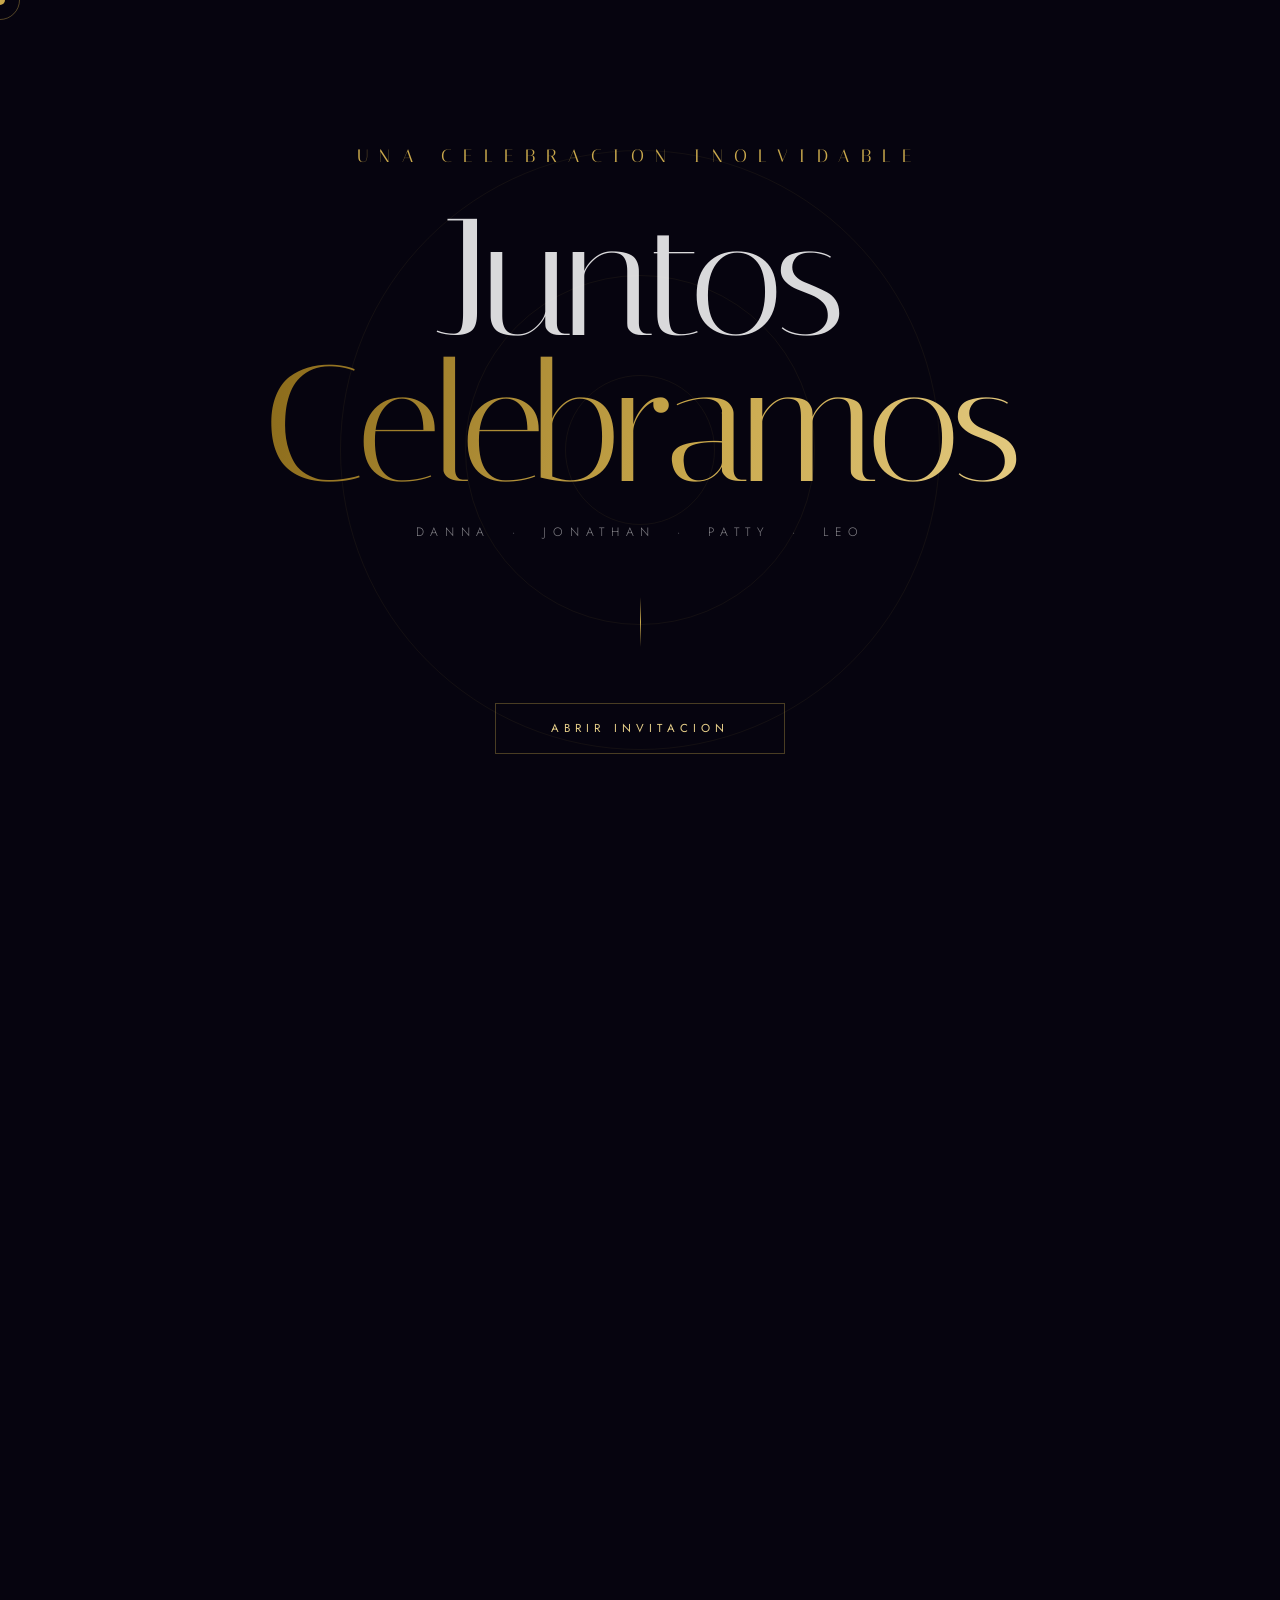
